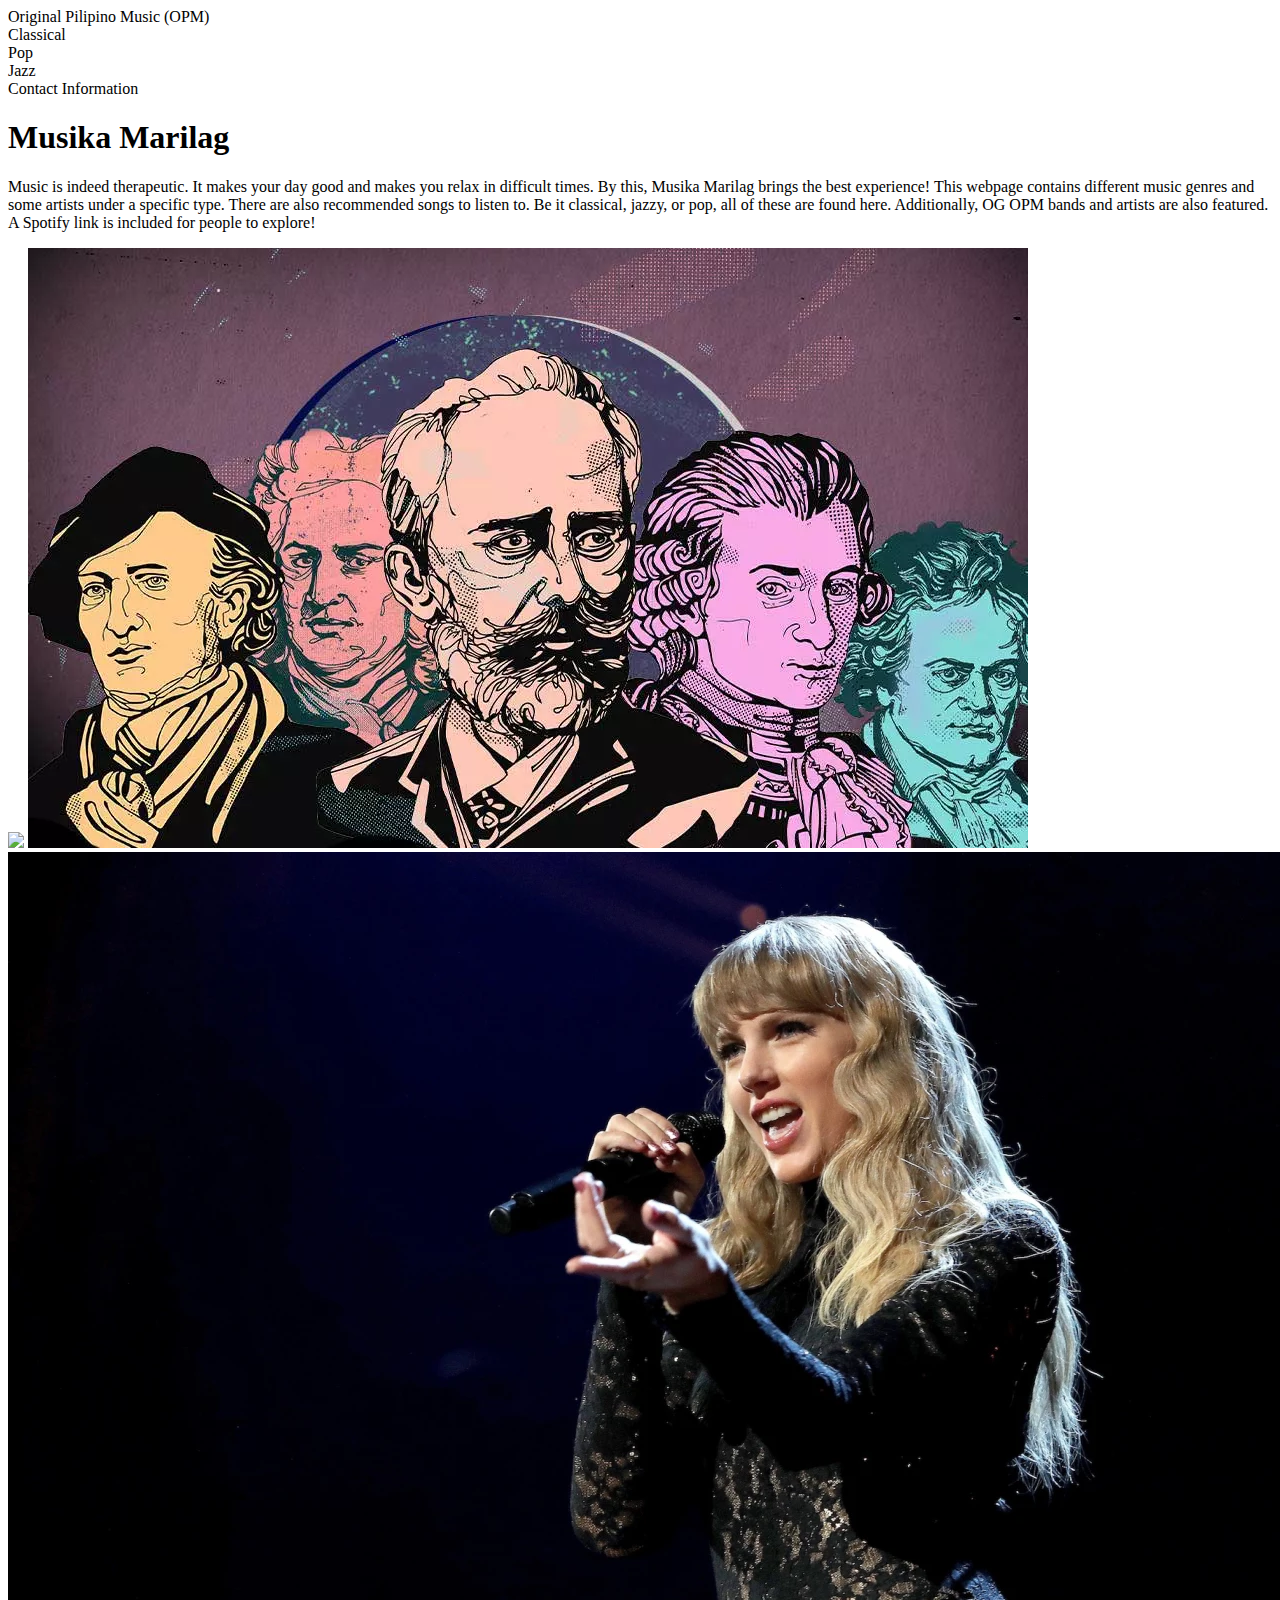
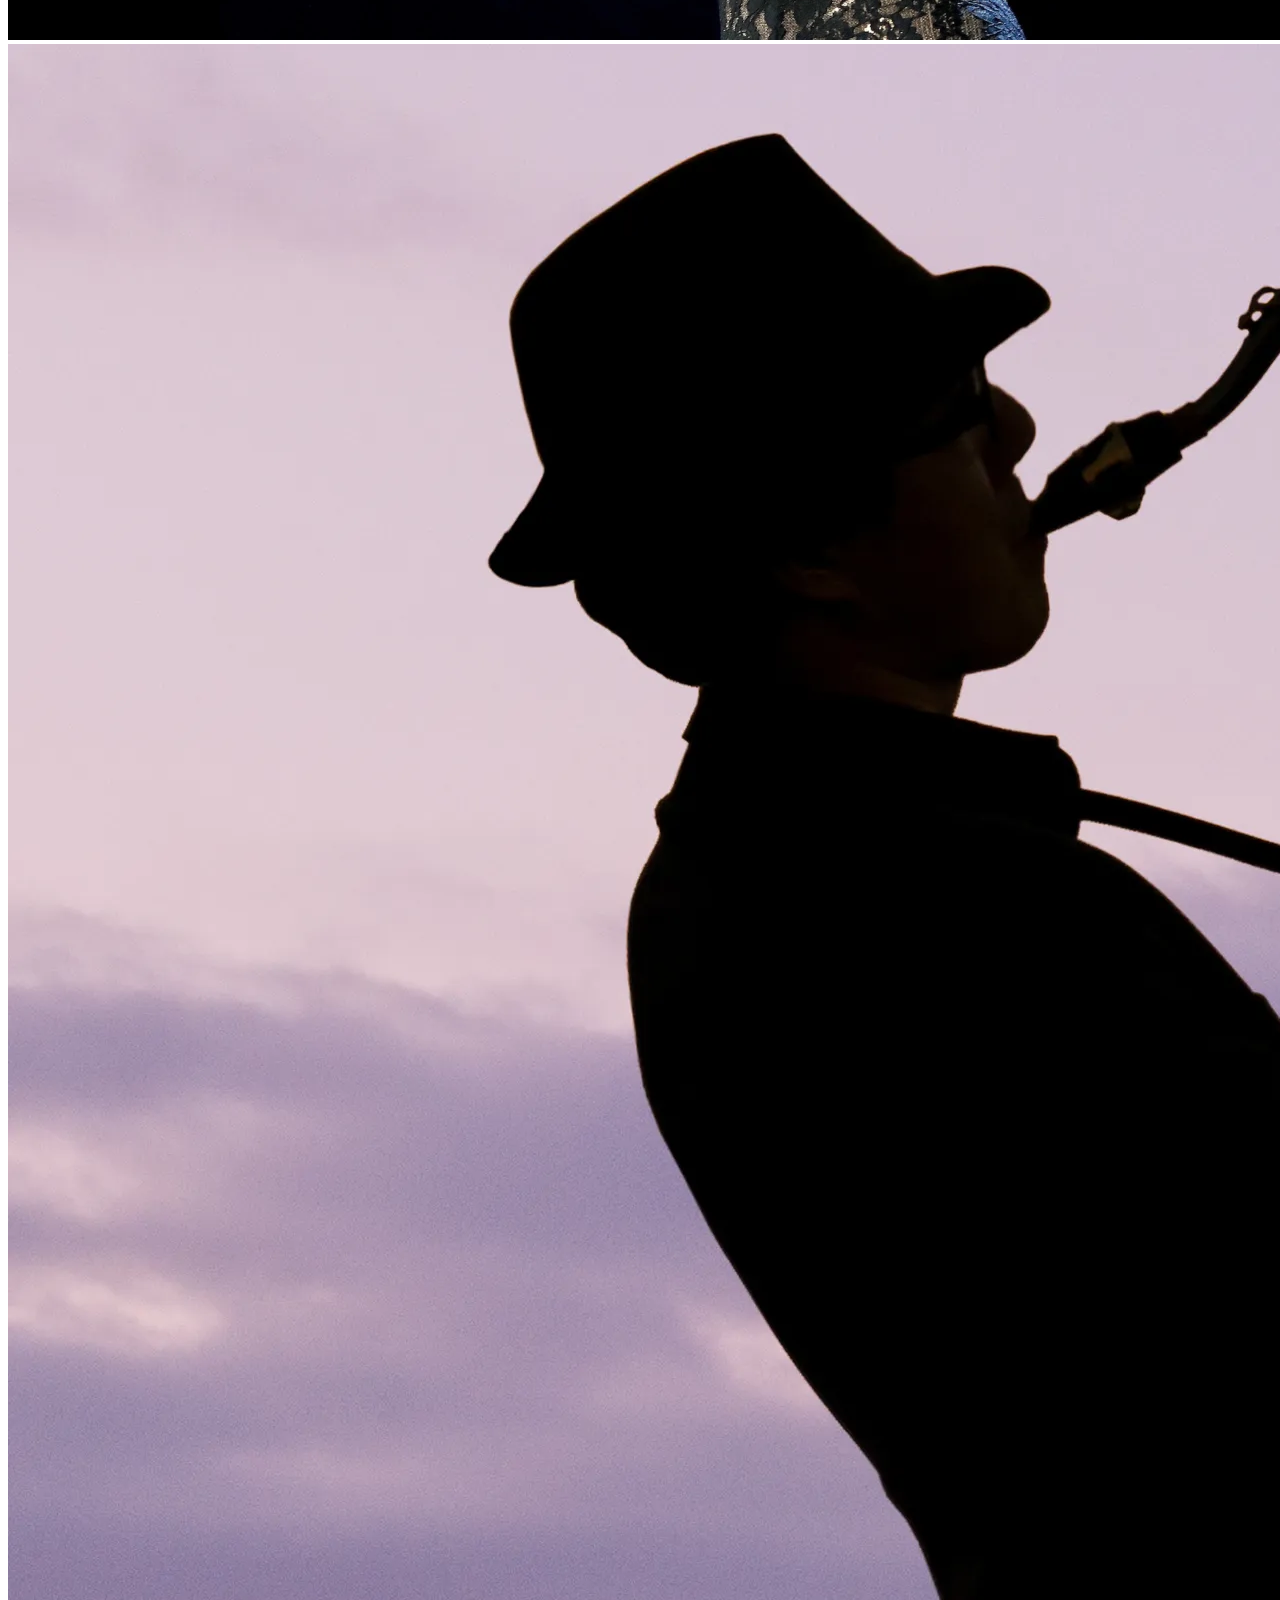
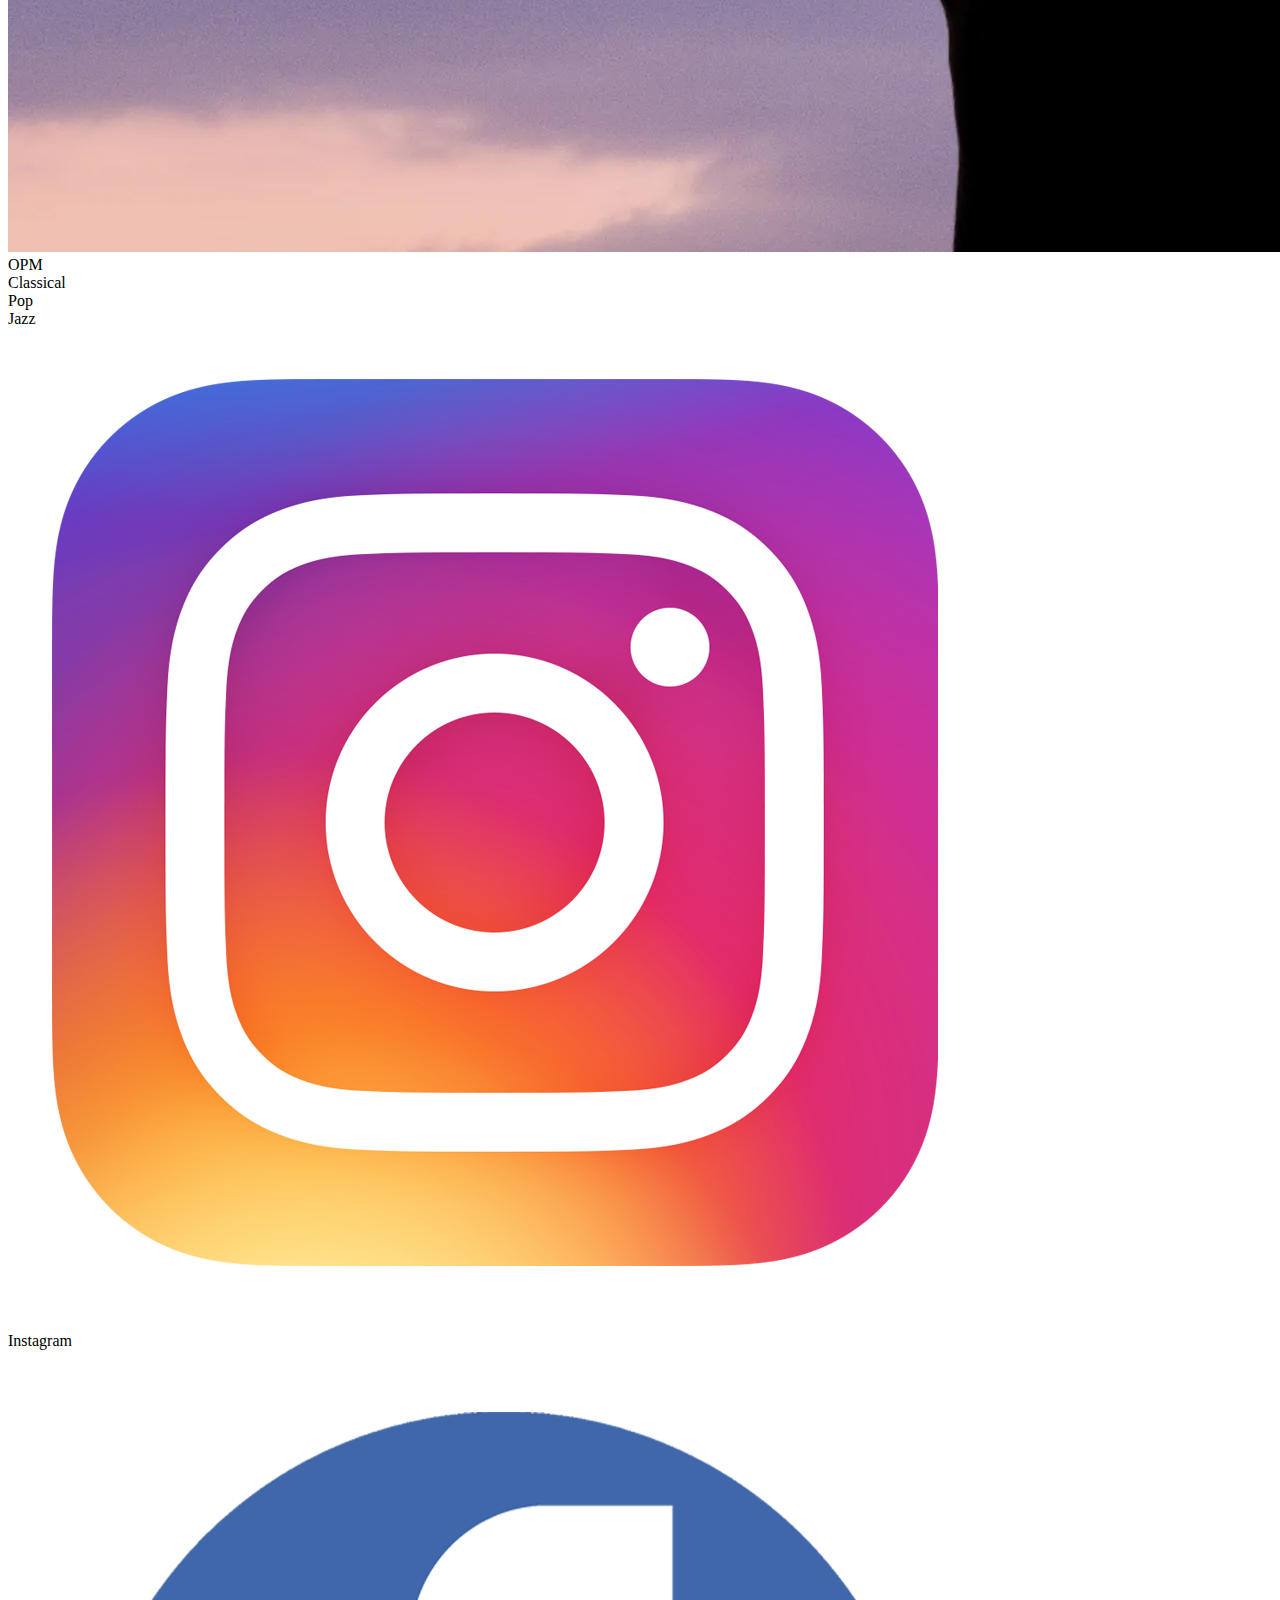
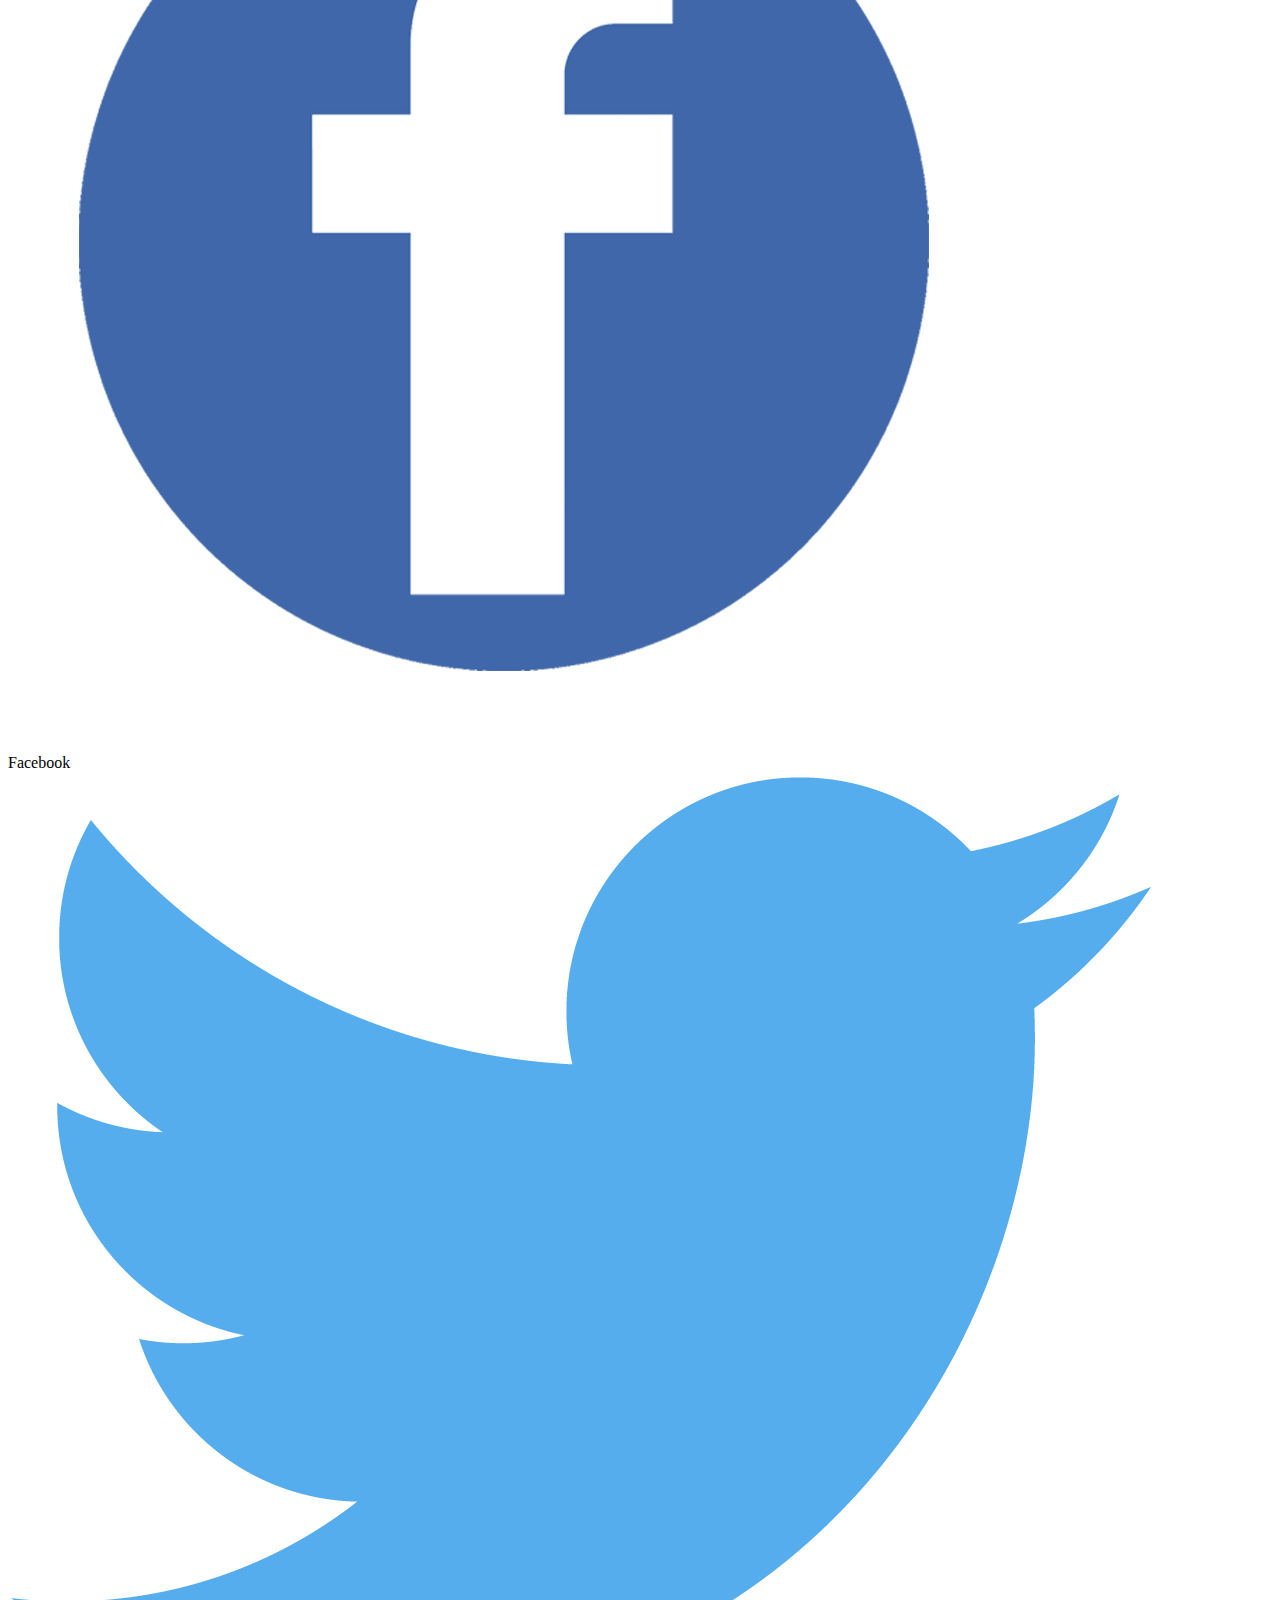
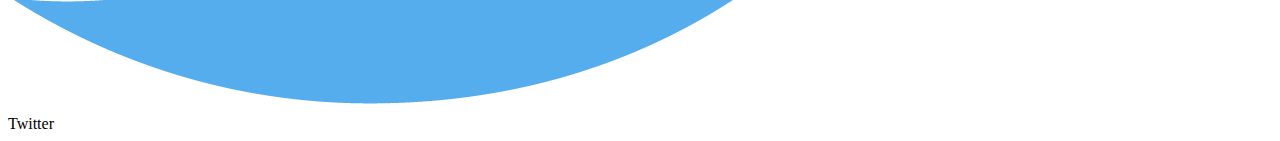
==== PotassiumBrillantes1stQtrProj_v1/htdocs/index.html @ 70811bc1 "Update index.html" ====
<!DOCTYPE html>
  <html>
    <head>
      <title> Musika Marilag</title>
    </head>
    </body>
	<div class ="header">
	  <div id="opm">Original Pilipino Music (OPM)</div>
	  <div id="classical">Classical</div>
	  <div id="pop">Pop</div>
	  <div id="jazz">Jazz</div>
	  <div id="contactinfo">Contact Information</div>
	 </div>
	  
	  <h1>Musika Marilag</h1>
	  
	  <p> Music is indeed therapeutic. It makes your day good and makes you relax
in difficult times. By this, <span> Musika Marilag </span> brings the best experience!
This webpage contains different music genres and some artists under a
specific type. There are also recommended songs to listen to. Be it
classical, jazzy, or pop, all of these are found here.
Additionally, OG OPM bands and artists are also featured. A Spotify link
is included for people to explore! </p>
	<div class="images">
	  <img id="img1"src="../images/opm.JPG" >
	  <img id="img2" src="../images/classical.JPG" >
	  <img id="img3" src="../images/pop.JPG" >
	  <img id="img4" src="../images/jazz.JPG" >
	</div>
	 
	<div class="caption">
		<div id="caption1">OPM</div>
		<div id="caption2">Classical</div>
		<div id="caption3"> Pop</div>
		<div id="caption4">Jazz</div>
	</div>
	
	
	 <img id="ig" src="../images/ig.JPG">
	 <div>Instagram</div>
	 <img id="fb" src="../images/fb.JPG" >
	 <div>Facebook</div>
	 <img id="twt" src="../images/twt.JPG">
	 <div>Twitter</div>
	 
    </body>
  </html>
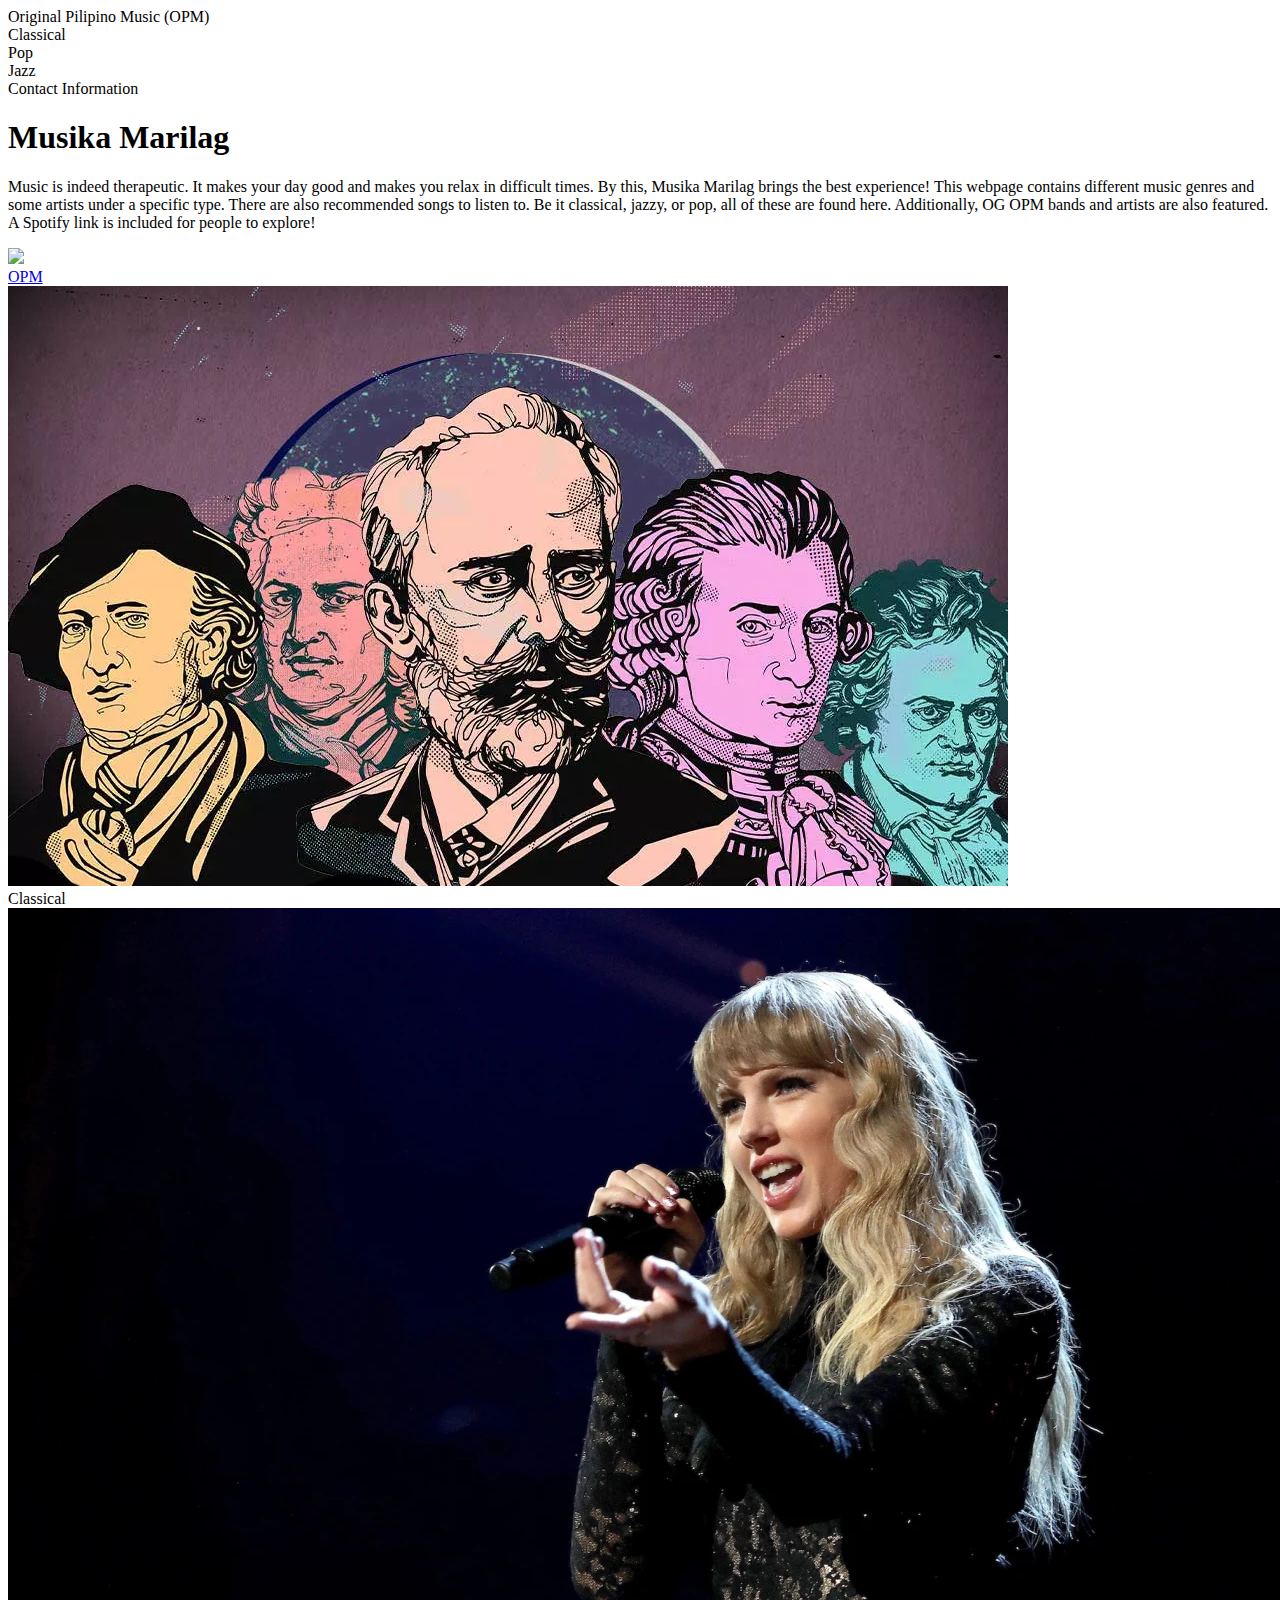
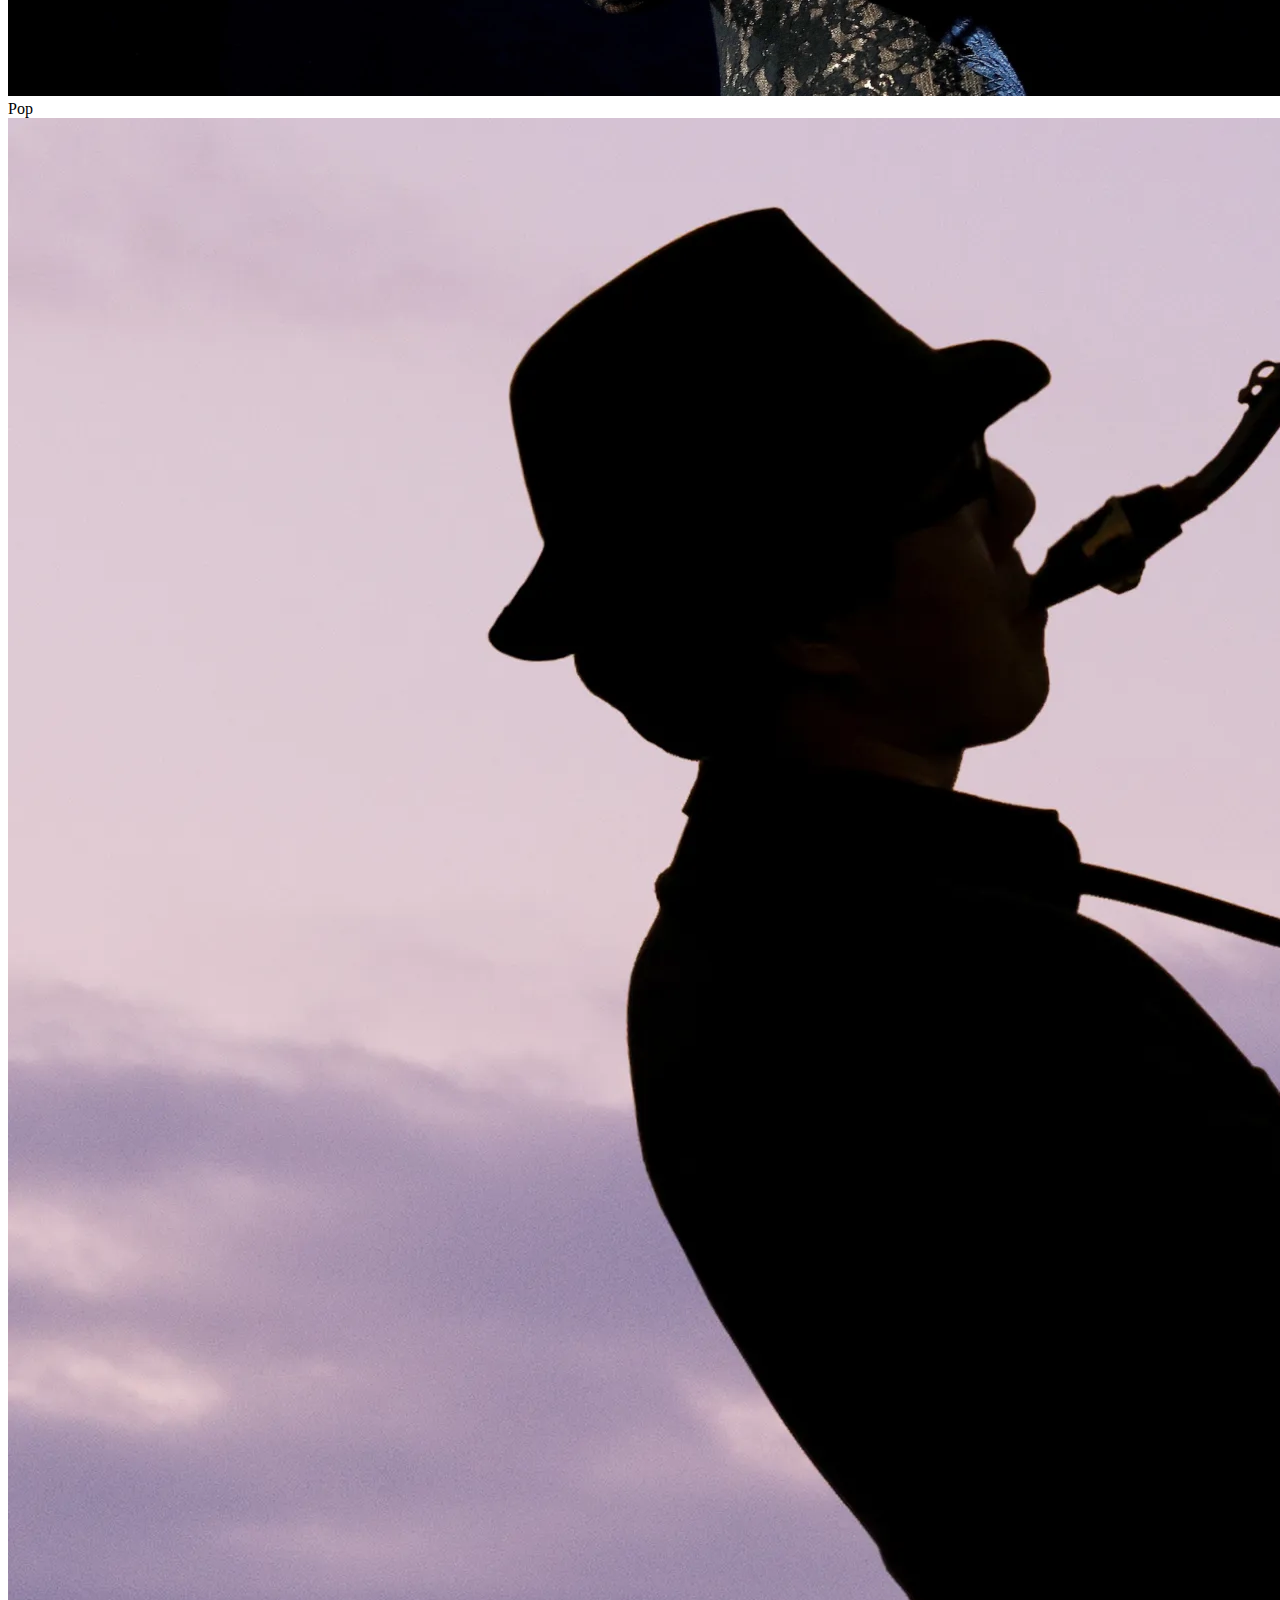
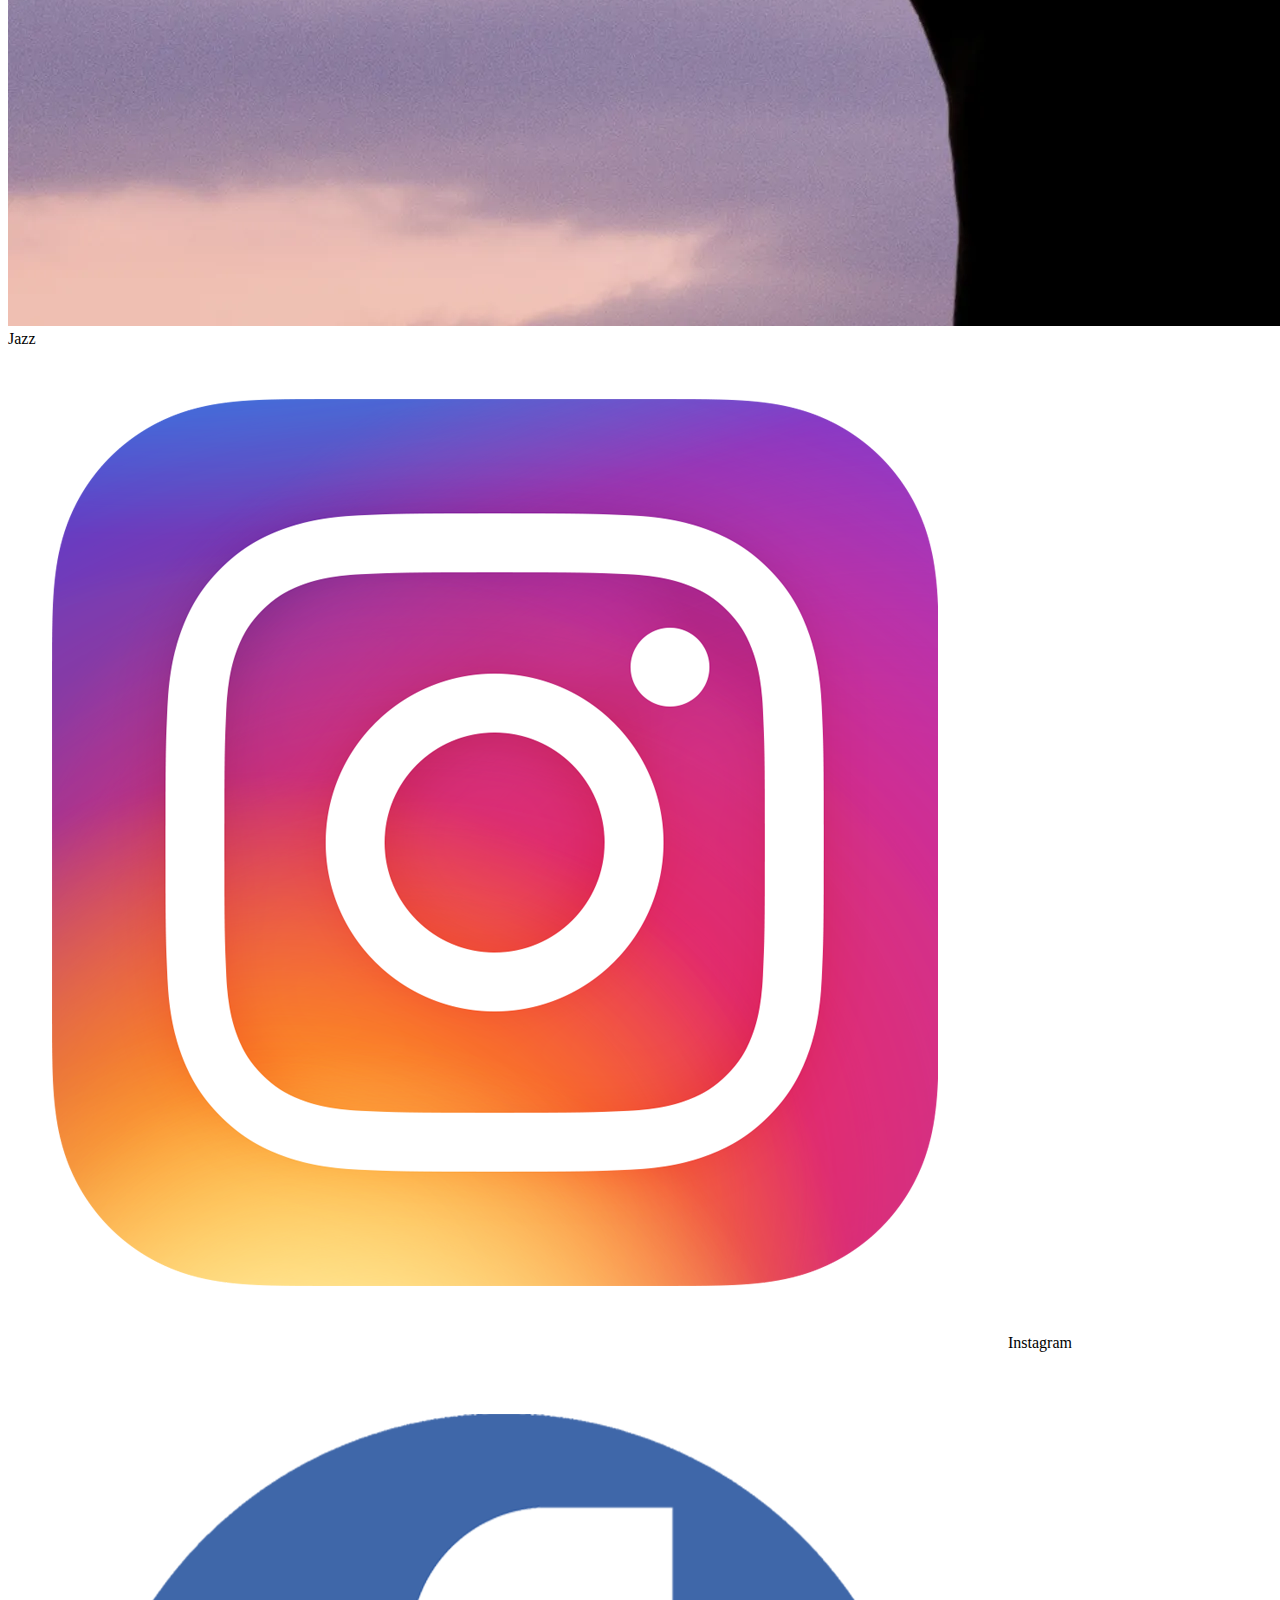
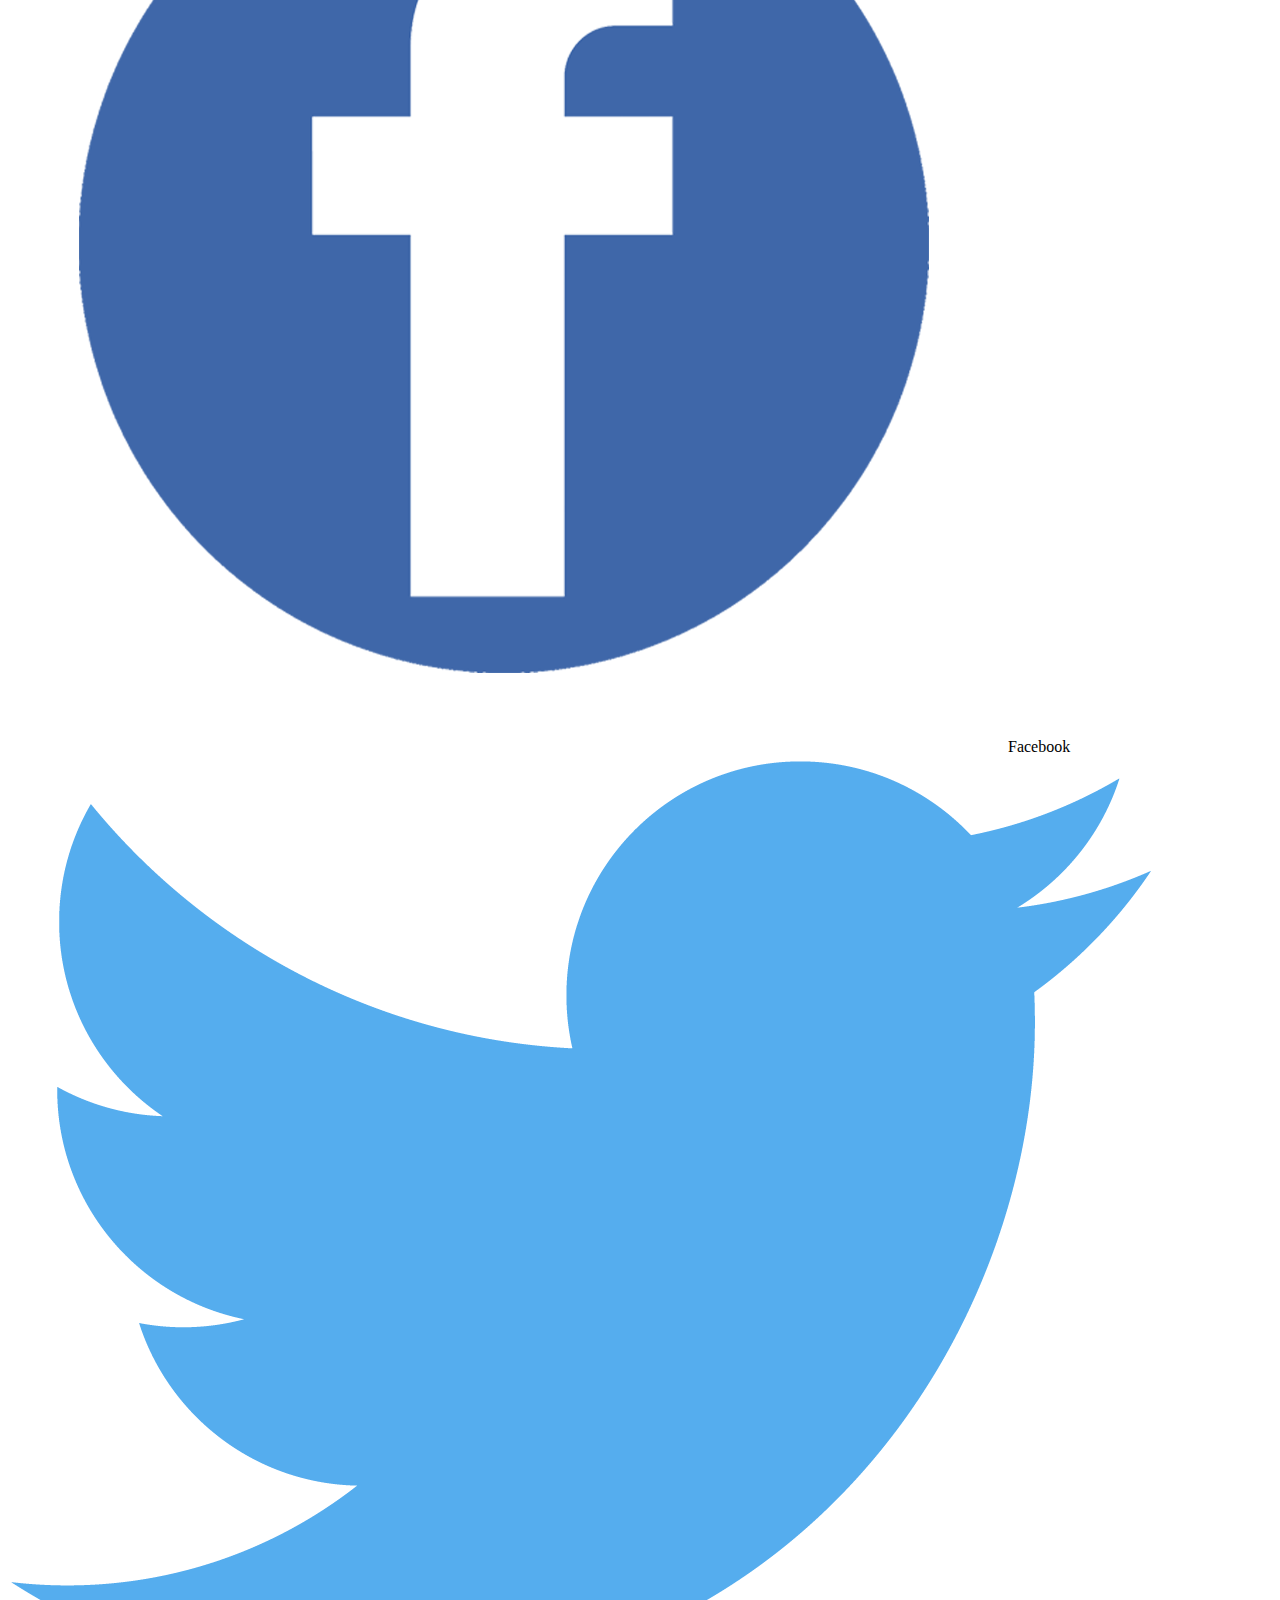
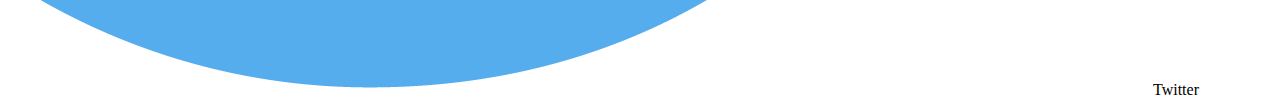
==== commit 35063ebb: "Update index.html" ====
--- a/PotassiumBrillantes1stQtrProj_v1/htdocs/index.html
+++ b/PotassiumBrillantes1stQtrProj_v1/htdocs/index.html
@@ -2,6 +2,7 @@
   <html>
     <head>
       <title> Musika Marilag</title>
+      <link rel="stylesheet" type"text/css" href=../css/style1.css>
     </head>
     </body>
 	<div class ="header">
@@ -22,26 +23,23 @@
 Additionally, OG OPM bands and artists are also featured. A Spotify link
 is included for people to explore! </p>
 	<div class="images">
-	  <img id="img1"src="../images/opm.JPG" >
-	  <img id="img2" src="../images/classical.JPG" >
-	  <img id="img3" src="../images/pop.JPG" >
-	  <img id="img4" src="../images/jazz.JPG" >
+		<div class="gal1">
+			<img class="gal" src="../images/opm.JPG" ><br>
+			<a href="content.html"> OPM </a>
+		</div>
+		<div class="gal1"><img class="gal" src="../images/classical.JPG" ><br>Classical</div>
+		<div class="gal1"><img class="gal" src="../images/pop.JPG" ><br>Pop</div>
+		<div class="gal1"><img class="gal" src="../images/jazz.JPG" ><br>Jazz</div>
 	</div>
 	 
-	<div class="caption">
-		<div id="caption1">OPM</div>
-		<div id="caption2">Classical</div>
-		<div id="caption3"> Pop</div>
-		<div id="caption4">Jazz</div>
+	
+	<div class="footer">
+		<div class="links">
+			<div class="socmed"><img class="pics" src="../images/ig.JPG">Instagram</div>
+			<div class="socmed"><img class="pics" src="../images/fb.JPG" >Facebook</div>
+			<div class="socmed"><img class="pics" src="../images/twt.JPG">Twitter</div>
+		</div>
 	</div>
-	
-	
-	 <img id="ig" src="../images/ig.JPG">
-	 <div>Instagram</div>
-	 <img id="fb" src="../images/fb.JPG" >
-	 <div>Facebook</div>
-	 <img id="twt" src="../images/twt.JPG">
-	 <div>Twitter</div>
 	 
     </body>
   </html>
